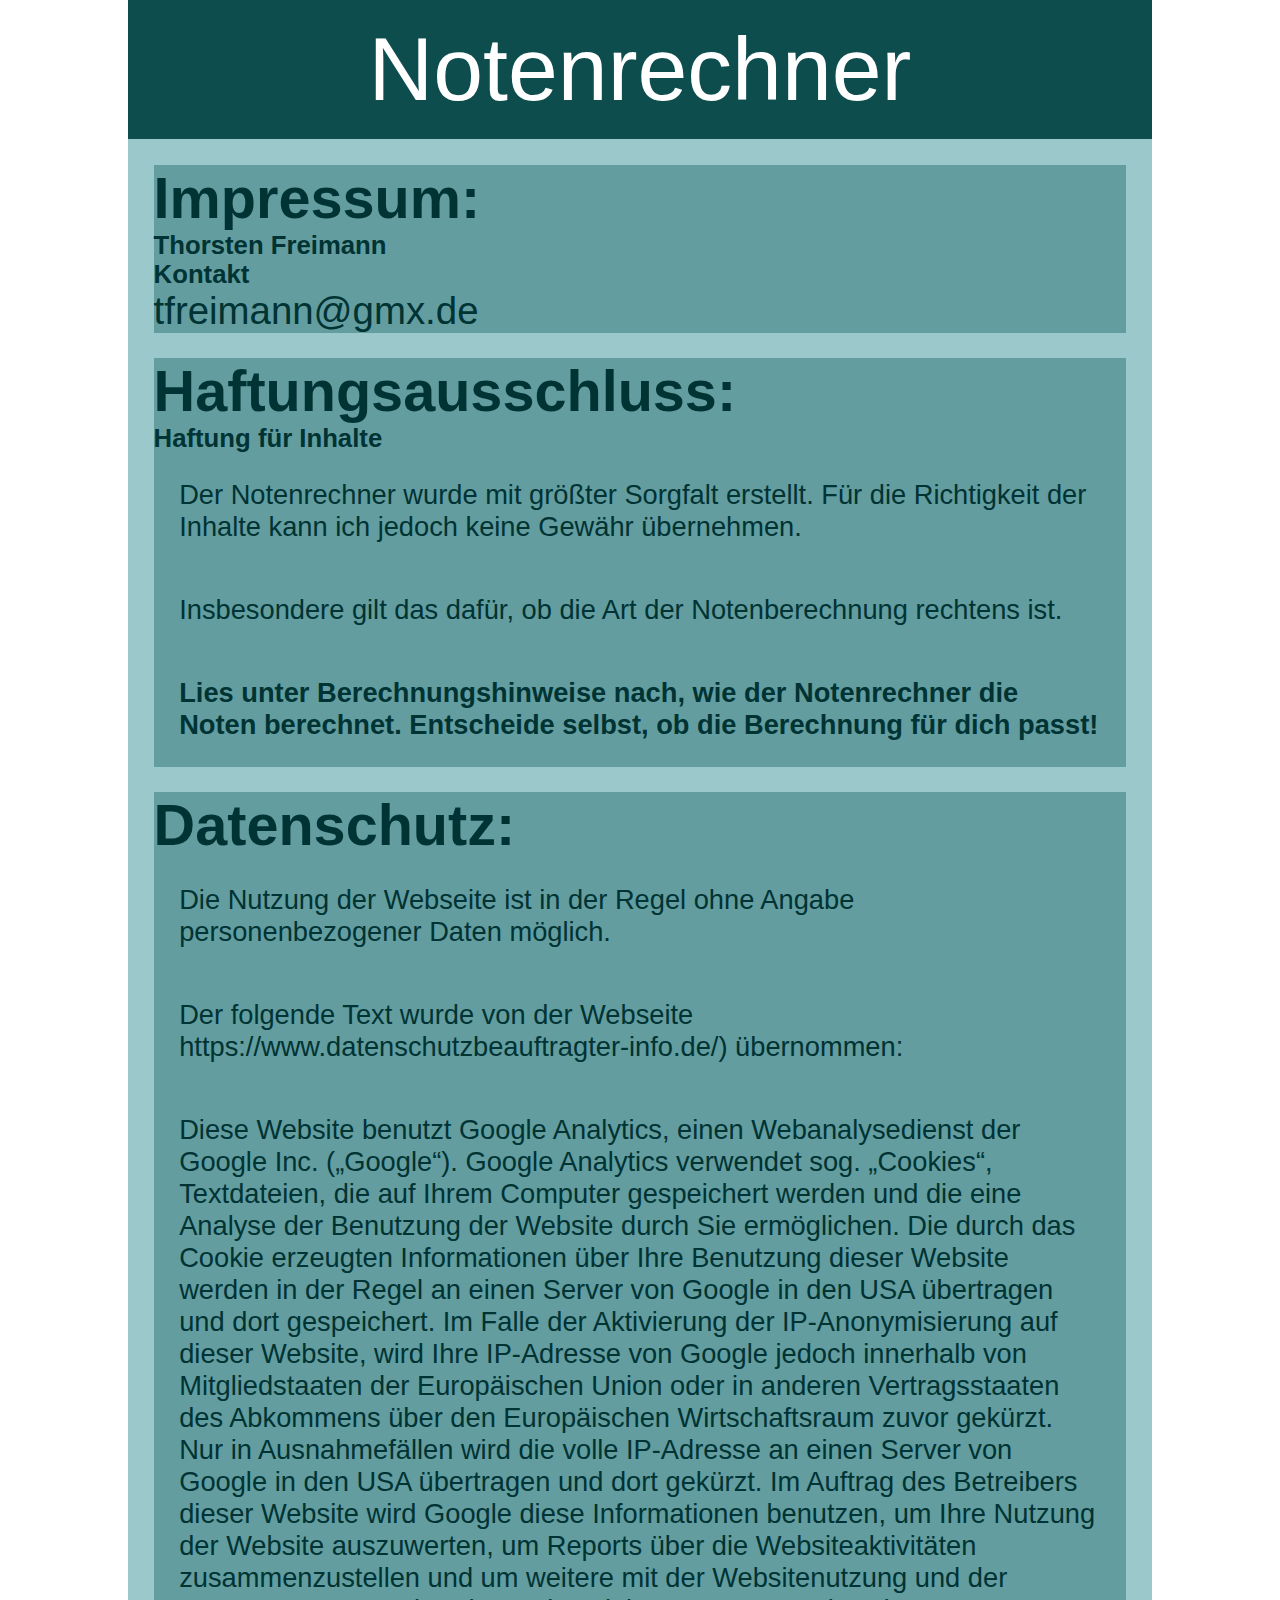
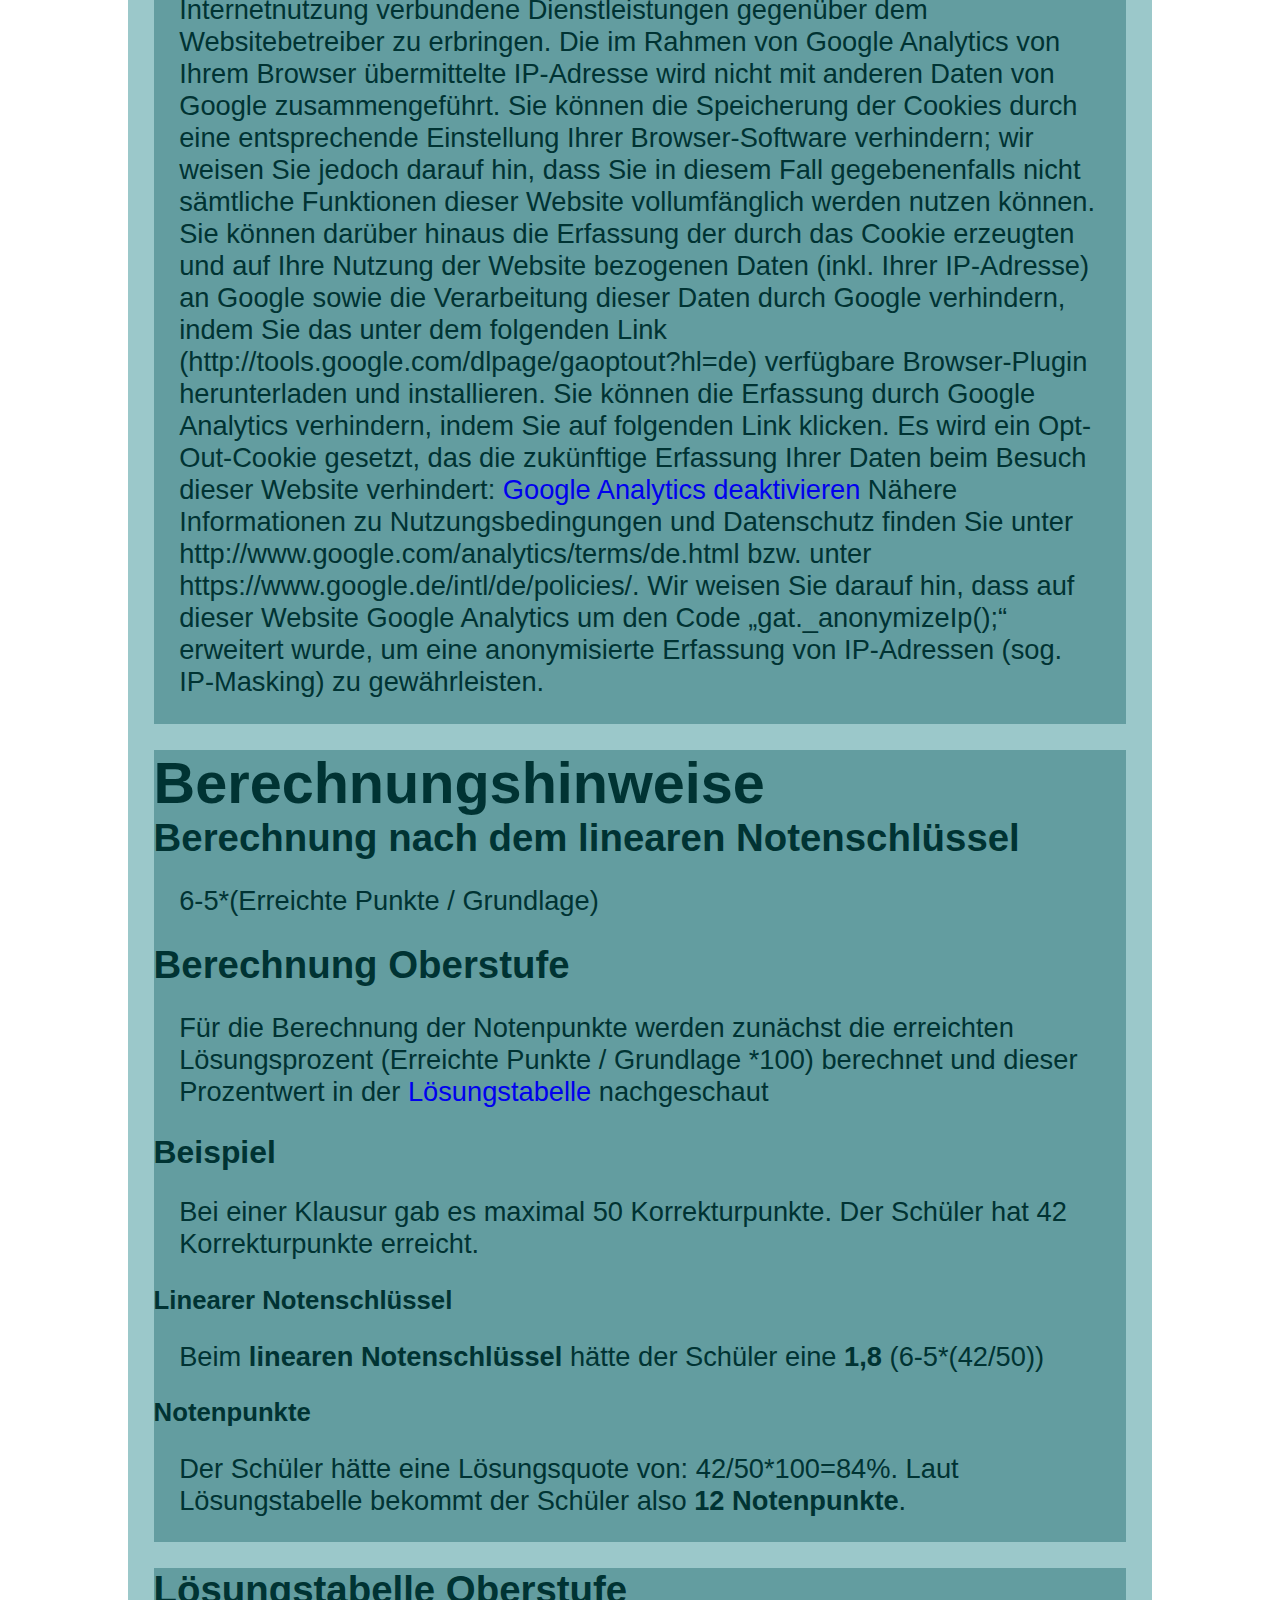
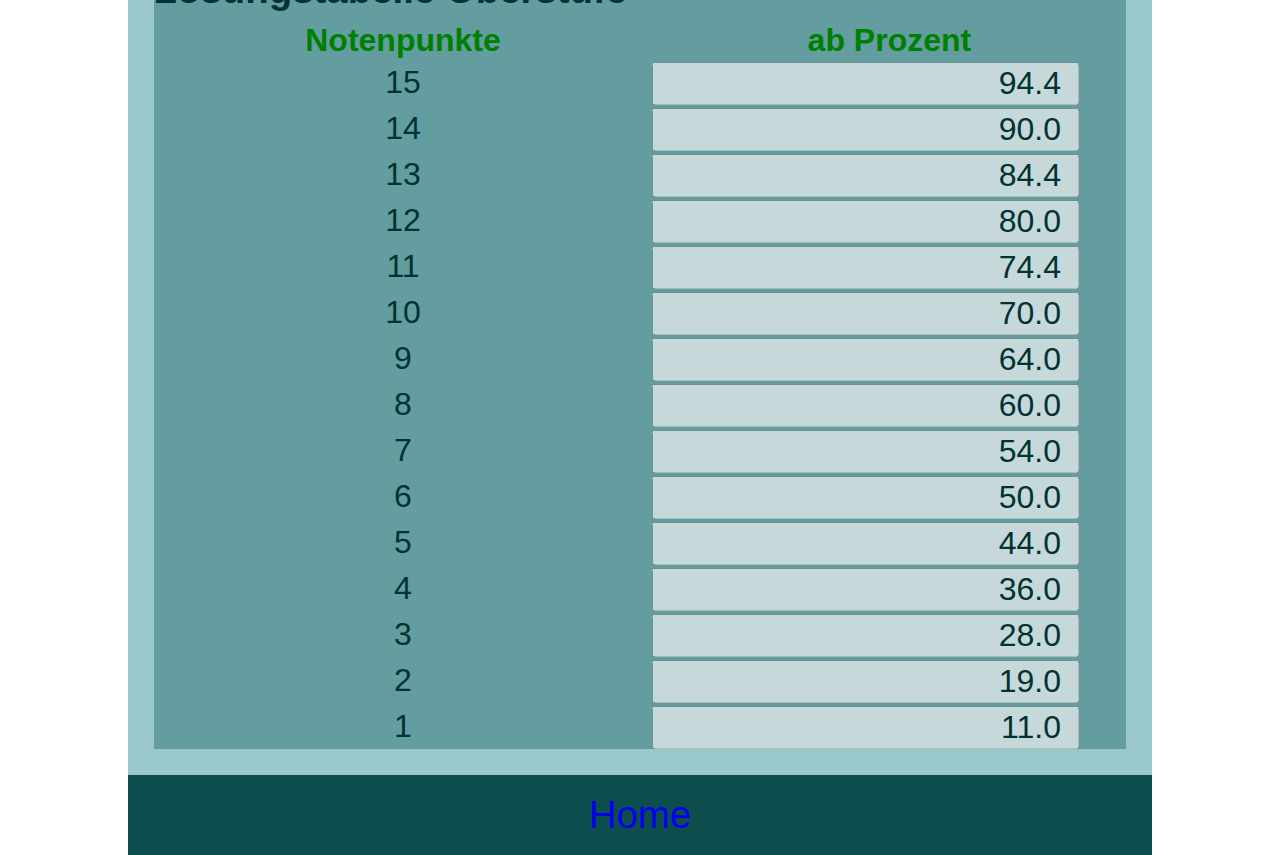
==== impressum.html @ 76888d2a "aktuelle Version" ====
<!DOCTYPE html>
<html lang="en">
<head>
    <meta charset="utf-8">  
    <title>Notenrechner :: Impressum</title>
    <meta name="description" content="">
    <meta name="viewport" content="width=device-width, initial-scale=1.0">
    <link href="css/normalize.css" rel="stylesheet" media="all">
    <link href="css/style.css" rel="stylesheet" media="all">   
	
	<script>
		  (function(i,s,o,g,r,a,m){i['GoogleAnalyticsObject']=r;i[r]=i[r]||function(){
		  (i[r].q=i[r].q||[]).push(arguments)},i[r].l=1*new Date();a=s.createElement(o),
		  m=s.getElementsByTagName(o)[0];a.async=1;a.src=g;m.parentNode.insertBefore(a,m)
		  })(window,document,'script','//www.google-analytics.com/analytics.js','ga');

		  ga('create', 'UA-65645544-1', 'auto');
		  ga('send', 'pageview');
	</script>
    
</head>
<body>
    <div class="wrap">	
		<div class="logo">			
    		<p role="title" class="title">Notenrechner</p>    			
    	</div>
        <main role="main">			
        	<div class="ausgabe">
				<h2 id="impressum">Impressum:</h1>
				<h6>Thorsten Freimann</h6>
				<h6>Kontakt</h6>
				<p>tfreimann@gmx.de</p>						
			</div>
			<article>
				<h2 id="haftung">Haftungsausschluss:</h1>
				<h6>Haftung für Inhalte</h6>
				<p>Der Notenrechner wurde mit größter Sorgfalt erstellt. 
				Für die Richtigkeit der Inhalte kann ich jedoch keine Gewähr übernehmen.</p>
				<p>Insbesondere gilt das dafür, ob die Art der Notenberechnung rechtens ist.</p>
				<p><b>Lies unter <a href"#hilfe">Berechnungshinweise</a> nach, wie
				der Notenrechner die Noten berechnet. Entscheide selbst, ob die Berechnung für dich passt!</b></p>
			</article>
			<article>
				<h2 id="datenschutz">Datenschutz:</h1>
				<p>Die Nutzung der Webseite ist in der Regel ohne Angabe 
				personenbezogener Daten möglich.</p>
				<p>Der folgende Text wurde von der Webseite https://www.datenschutzbeauftragter-info.de/)
				übernommen: </p>
				<p>Diese Website benutzt Google Analytics, einen Webanalysedienst der Google Inc. („Google“). Google Analytics verwendet sog. „Cookies“, Textdateien, die auf Ihrem Computer gespeichert werden und die eine Analyse der Benutzung der Website durch Sie ermöglichen. Die durch das Cookie erzeugten Informationen über Ihre Benutzung dieser Website werden in der Regel an einen Server von Google in den USA übertragen und dort gespeichert. Im Falle der Aktivierung der IP-Anonymisierung auf dieser Website, wird Ihre IP-Adresse von Google jedoch innerhalb von Mitgliedstaaten der Europäischen Union oder in anderen Vertragsstaaten des Abkommens über den Europäischen Wirtschaftsraum zuvor gekürzt. Nur in Ausnahmefällen wird die volle IP-Adresse an einen Server von Google in den USA übertragen und dort gekürzt. Im Auftrag des Betreibers dieser Website wird Google diese Informationen benutzen, um Ihre Nutzung der Website auszuwerten, um Reports über die Websiteaktivitäten zusammenzustellen und um weitere mit der Websitenutzung und der Internetnutzung verbundene Dienstleistungen gegenüber dem Websitebetreiber zu erbringen. Die im Rahmen von Google Analytics von Ihrem Browser übermittelte IP-Adresse wird nicht mit anderen Daten von Google zusammengeführt. Sie können die Speicherung der Cookies durch eine entsprechende Einstellung Ihrer Browser-Software verhindern; wir weisen Sie jedoch darauf hin, dass Sie in diesem Fall gegebenenfalls nicht sämtliche Funktionen dieser Website vollumfänglich werden nutzen können. Sie können darüber hinaus die Erfassung der durch das Cookie erzeugten und auf Ihre Nutzung der Website bezogenen Daten (inkl. Ihrer IP-Adresse) an Google sowie die Verarbeitung dieser Daten durch Google verhindern, indem Sie das unter dem folgenden Link (http://tools.google.com/dlpage/gaoptout?hl=de) verfügbare Browser-Plugin herunterladen und installieren.

 Sie können die Erfassung durch Google Analytics verhindern, 
 indem Sie auf folgenden Link klicken. Es wird ein Opt-Out-Cookie gesetzt, das die zukünftige Erfassung Ihrer Daten beim Besuch dieser Website verhindert:

<a href=”javascript:gaOptout()”>Google Analytics deaktivieren</a>

 Nähere Informationen zu Nutzungsbedingungen und Datenschutz finden Sie unter http://www.google.com/analytics/terms/de.html bzw. unter https://www.google.de/intl/de/policies/. Wir weisen Sie darauf hin, dass auf dieser Website Google Analytics um den Code „gat._anonymizeIp();“ erweitert wurde, um eine anonymisierte Erfassung von IP-Adressen (sog. IP-Masking) zu gewährleisten.
 </p>

			</article>
			<article>
				<h2 id="hilfe">Berechnungshinweise</h2>
				<h4>Berechnung nach dem linearen Notenschlüssel</h4>
					<p>6-5*(Erreichte Punkte / Grundlage) </p>
					<h4>Berechnung Oberstufe</h4>
					<p>Für die Berechnung der Notenpunkte werden zunächst die 
					erreichten Lösungsprozent (Erreichte Punkte / Grundlage *100) berechnet und 
					 dieser Prozentwert in der <a href="#loesungstabelle">Lösungstabelle</a> nachgeschaut</p>
					 <h5>Beispiel</h5>					 
					 <p>Bei einer Klausur gab es maximal 50 Korrekturpunkte. Der Schüler hat
					 42 Korrekturpunkte erreicht.</p>
					 <h6>Linearer Notenschlüssel</h6>
					 <p>Beim <b>linearen Notenschlüssel</b> hätte der Schüler 
					 eine <b>1,8</b> (6-5*(42/50))</p>
					 <h6>Notenpunkte</h6>
					 <p>Der Schüler hätte eine Lösungsquote
					 von: 42/50*100=84%. Laut Lösungstabelle bekommt der Schüler also 
					 <b>12 Notenpunkte</b>.</p>


					  

			</article>
			<article>
				<h4 id="loesungstabelle">Lösungstabelle Oberstufe</h4>
					<table class="tabelle">
						<tr><th>Notenpunkte</th><th>ab Prozent</th></tr>
						<tr><td class="td">15</td><td><input class="config" type="number" name="15" min="0" max="100" size="5" value="94.4" id="15" disabled></tr>
						<tr><td class="td">14</td><td><input class="config" type="number" name="14" min="0" max="100" size="5" value="90.0" id="14" disabled></tr>
						<tr><td class="td">13</td><td><input class="config" type="number" name="13" min="0" max="100" size="5" value="84.4" id="13" disabled></tr>
						<tr><td class="td">12</td><td><input class="config" type="number" name="12" min="0" max="100" size="5" value="80.0" id="12" disabled></tr>
						<tr><td class="td">11</td><td><input class="config" type="number" name="11" min="0" max="100" size="5" value="74.4" id="11" disabled></tr>
						<tr><td class="td">10</td><td><input class="config" type="number" name="10" min="0" max="100" size="5" value="70.0" id="10" disabled></tr>
						<tr><td class="td">9</td><td><input class="config" type="number" name="9" min="0" max="100" size="5" value="64.0" id="9" disabled></tr>
						<tr><td class="td">8</td><td><input class="config" type="number" name="1" min="0" max="100" size="5" value="60.0" id="8" disabled></tr>
						<tr><td class="td">7</td><td><input class="config" type="number" name="8" min="0" max="100" size="5" value="54.0" id="7" disabled></tr>
						<tr><td class="td">6</td><td><input class="config" type="number" name="7" min="0" max="100" size="5" value="50.0" id="6" disabled></tr>
						<tr><td class="td">5</td><td><input class="config" type="number" name="6" min="0" max="100" size="5" value="44.0" id="5" disabled></tr>
						<tr><td class="td">4</td><td><input class="config" type="number" name="5" min="0" max="100" size="5" value="36.0" id="4" disabled></tr>	
						<tr><td class="td">3</td><td><input class="config" type="number" name="4" min="0" max="100" size="5" value="28.0" id="3" disabled></tr>
						<tr><td class="td">2</td><td><input class="config" type="number" name="3" min="0" max="100" size="5" value="19.0" id="2" disabled></tr>
						<tr><td class="td">1</td><td><input class="config" type="number" name="2" min="0" max="100" size="5" value="11.0" id="1" disabled></tr>						
					</table>				

			</article>
        </main>
   
    
    <footer role="contentinfo">
        <ul>
        	<li>
        		<a href="notenrechner.php">Home</a>
        	</li>
        </ul>
    </footer>
    </div> 
</body>
</html>
---- css/style.css ----
* {
  box-sizing: border-box;
	
  margin: 0 0 0 0;
	padding: 0 0 0 0;
	
}

main {
	color: #003333;
}
.title {
	font-size: 7vw;
}
.logo, footer {
	color:white;
	background-color: #0D4D4D;
	text-align: center;
	padding-top: 2vh;
	padding-bottom: 2vh;
}
.logo button {
	margin-left: 2vw;
	float:left;
}

body {
	font-family: "Helvetica Neue",Helvetica,Arial,sans-serif;
	font-size: 6vw;
	height: 100vh;
	/* background-color: #9BC8CA; */
}

h2 {
	 word-wrap: break-word;
}
#hilfe>p{
	margin-bottom: 1vh;
}
.banner {
	
}
#banner>p {
	
	padding: 10%;
}
.header  {
	box-sizing:border-box;
	width: 100vw;	
	border-style: solid;
	border-color: red;
	border-width: 0px;
	text-align: center;
	background-color: #ABDDF1;
	margin: 2vw;
	word-wrap: break-word;
}



.badge {
    /* display: inline-block; */
    min-width: 10px;
    padding: 3px 7px;
    font-size: 1em;
    font-weight: 700;
    line-height: 1;
    color: #fff;
    text-align: center;
    white-space: nowrap;
    vertical-align: middle;
    background-color: white;
    border-radius: 10px

}

.label {
    display: inline;
    padding: .2em .6em .3em;
    font-size: 1em;
    font-weight: 700;
    line-height: 1;
    color: #fff;
    text-align: center;
    white-space: nowrap;
    vertical-align: baseline;
    border-radius: .25em
}

.gruen {
	color: green;
}



.header h1 {
	padding:3vmax;
	font-size: 2em;
	font-weight: 500;
} 



.list-inline {
    padding-left: 0;
    margin-left: -5px;
    list-style: none
}

p {
	font-size: 1em;
}

.haelfte {
    width: 50%;	
    float: left;
    padding: 15px;
	font-size: 2vmax;;
    
}
.voll {    
	width: 100%;
    padding: 15px;
	font-size: 2em;
    
}
.config {
	font-size: 3vmax;
}

ul {
    list-style-type: none;
    margin: 0;
    padding: 0;
} 


.list-inline>li {
    display: inline-block;
    padding-right: 5px;
    padding-left: 5px
}


a>p {
	padding-top: 10%;
	color: white;
	font-size: 0.8em;
}


.zeile {
	display: block;
}
.banner p {
	font-size: 0.71em;
	padding:2vmax;
	text-align: center;
	/* color: #31708f; */
}
article>p {
	font-size: 0.71em;;
	padding:2vmax;
	text-align: left;	
}
main>p {
	font-size: 0.71em;;
	padding:2vmax;
	text-align: left;
	color: #31708f;

}

.ausgabe,  .eingabe, article {
	margin: 2vw;	
	background-color: #639DA0;	
}
.eingabe, #los {
	background-color: #3E8386;	
}

.ausgabe #linearer_notenschluessel, #oberstufe {
	/* text-align: center; */
	font-weight: bold;

}

	.halb {
				display: block;
				float:left;
				width: 50vw;
			}
			.tabelle {
				border: 0px;
				border-style: solid;
				margin: 10px auto 10px auto;
			}
th {
	color:green;
	width:50vw;
	font-size:smaller;
/*	border-style: solid; */
	
}


			.td {
				text-align: center;
				width: 100px;
				font-size: smaller;
			}

.zentriert {
	width: 100%;
	position: absolute;
	top: 50%;
	-webkit-transform: translateY(-50%);
	-ms-transform: translateY(-50%);
	transform: translateY(-50%);
}
input.config {
	width:90%;
	padding: 1px;	
	text-align: right;
	font-size: smaller;
}

.input {
	display: block;
	font-size: 1em;
	text-align: right;
	width: 100%;
}

.col-1 {width: 8.33%;}
.col-2 {width: 16.66%;}
.col-3 {width: 25%;}
.col-4 {width: 33.33%;}
.col-5 {width: 41.66%;}
.col-6 {width: 50%;}
.col-7 {width: 58.33%;}
.col-8 {width: 66.66%;}
.col-9 {width: 75%;}
.col-10 {width: 83.33%;}
.col-11 {width: 91.66%;}
.col-12 {width: 100%;}

[class*="col-"] {
    float: left;
    padding: 15px;
    border: 0px solid red;
}
.row:after {
    content: "";
    clear: both;
    display: block;
}
.ntr-button {
	width: calc(100% - 4vw);
	font-size: 1em;
	background-color: #639DA0;
	cursor: pointer;
	border: 1px solid transparent;
	border-radius: 4px;
	margin: 2vw;
	padding: 2vw;
	color: white;
}

.ntr-button:hover {
    color: #fff;
    background-color: #286090;
    border-color: #204d74
}


a:hover {
    background-color: #337AB7;
} 


.btn {
    display: inline-block;
    padding: 6px 12px;
    margin-bottom: 0;
    font-size: 14px;
    font-weight: 400;
    line-height: 1.42857143;
    text-align: center;
    white-space: nowrap;
    vertical-align: middle;
    -ms-touch-action: manipulation;
    touch-action: manipulation;
    cursor: pointer;
    -webkit-user-select: none;
    -moz-user-select: none;
    -ms-user-select: none;
    user-select: none;
    background-image: none;
    border: 1px solid transparent;
    border-radius: 4px
}

.btn-default {
    color: #333;
    background-color: #fff;
    border-color: #ccc
}
.wrap {
	background-color: #9BC8CA;
}
.hell {
	color: #669999;
}
.dunkel {
	color: #003333;
}

a {
	text-decoration: none;
}
.nav {
	display: inline;
	/*background-color: #226666;*/
	padding: 2vw;

}

.flex-container {
    display: -webkit-flex;
    display: flex;
    -webkit-justify-content: center;
    justify-content: center;
    width: 400px;
    height: 250px;
    background-color: lightgrey;
}

.flex-item {
    background-color: cornflowerblue;
    width: 100px;
    height: 100px;
    margin: 10px;
}

@media only screen and (min-width: 768px) {
    /* For desktop: */
    body{
    	font-size: 3vw;
    	width: 80%;
    	margin: auto;
    	
    	
    }
    
   
}
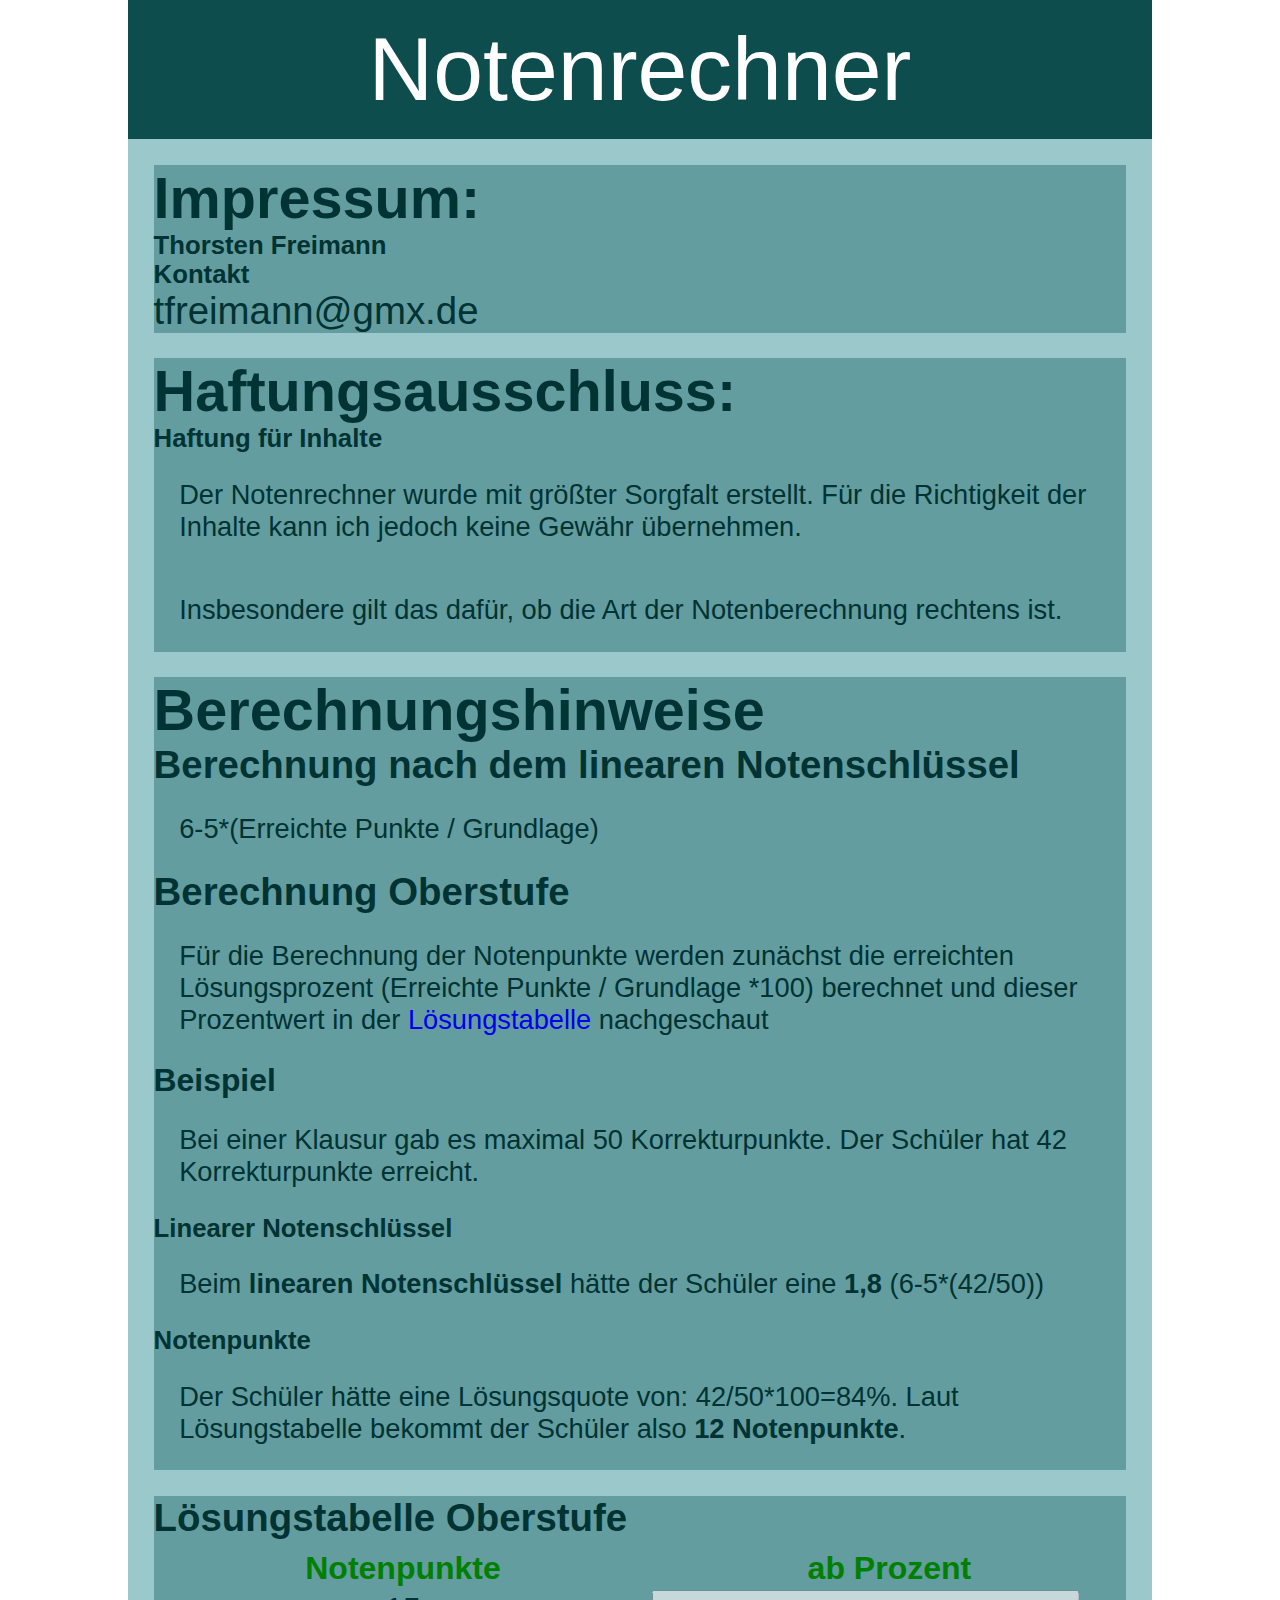
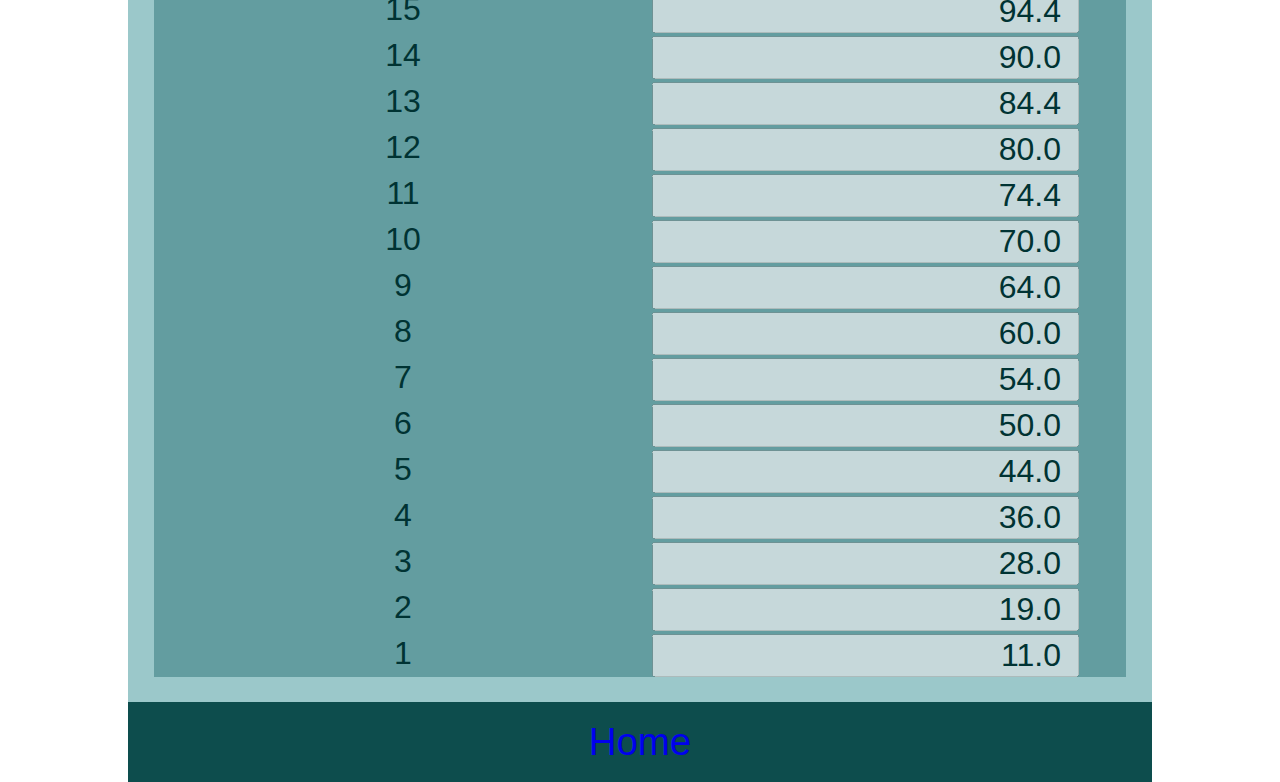
==== commit 6e781cb4: "Umbau für Standalone / Apache Cordova" ====
--- a/impressum.html
+++ b/impressum.html
@@ -36,27 +36,8 @@
 				<h6>Haftung für Inhalte</h6>
 				<p>Der Notenrechner wurde mit größter Sorgfalt erstellt. 
 				Für die Richtigkeit der Inhalte kann ich jedoch keine Gewähr übernehmen.</p>
-				<p>Insbesondere gilt das dafür, ob die Art der Notenberechnung rechtens ist.</p>
-				<p><b>Lies unter <a href"#hilfe">Berechnungshinweise</a> nach, wie
-				der Notenrechner die Noten berechnet. Entscheide selbst, ob die Berechnung für dich passt!</b></p>
-			</article>
-			<article>
-				<h2 id="datenschutz">Datenschutz:</h1>
-				<p>Die Nutzung der Webseite ist in der Regel ohne Angabe 
-				personenbezogener Daten möglich.</p>
-				<p>Der folgende Text wurde von der Webseite https://www.datenschutzbeauftragter-info.de/)
-				übernommen: </p>
-				<p>Diese Website benutzt Google Analytics, einen Webanalysedienst der Google Inc. („Google“). Google Analytics verwendet sog. „Cookies“, Textdateien, die auf Ihrem Computer gespeichert werden und die eine Analyse der Benutzung der Website durch Sie ermöglichen. Die durch das Cookie erzeugten Informationen über Ihre Benutzung dieser Website werden in der Regel an einen Server von Google in den USA übertragen und dort gespeichert. Im Falle der Aktivierung der IP-Anonymisierung auf dieser Website, wird Ihre IP-Adresse von Google jedoch innerhalb von Mitgliedstaaten der Europäischen Union oder in anderen Vertragsstaaten des Abkommens über den Europäischen Wirtschaftsraum zuvor gekürzt. Nur in Ausnahmefällen wird die volle IP-Adresse an einen Server von Google in den USA übertragen und dort gekürzt. Im Auftrag des Betreibers dieser Website wird Google diese Informationen benutzen, um Ihre Nutzung der Website auszuwerten, um Reports über die Websiteaktivitäten zusammenzustellen und um weitere mit der Websitenutzung und der Internetnutzung verbundene Dienstleistungen gegenüber dem Websitebetreiber zu erbringen. Die im Rahmen von Google Analytics von Ihrem Browser übermittelte IP-Adresse wird nicht mit anderen Daten von Google zusammengeführt. Sie können die Speicherung der Cookies durch eine entsprechende Einstellung Ihrer Browser-Software verhindern; wir weisen Sie jedoch darauf hin, dass Sie in diesem Fall gegebenenfalls nicht sämtliche Funktionen dieser Website vollumfänglich werden nutzen können. Sie können darüber hinaus die Erfassung der durch das Cookie erzeugten und auf Ihre Nutzung der Website bezogenen Daten (inkl. Ihrer IP-Adresse) an Google sowie die Verarbeitung dieser Daten durch Google verhindern, indem Sie das unter dem folgenden Link (http://tools.google.com/dlpage/gaoptout?hl=de) verfügbare Browser-Plugin herunterladen und installieren.
-
- Sie können die Erfassung durch Google Analytics verhindern, 
- indem Sie auf folgenden Link klicken. Es wird ein Opt-Out-Cookie gesetzt, das die zukünftige Erfassung Ihrer Daten beim Besuch dieser Website verhindert:
-
-<a href=”javascript:gaOptout()”>Google Analytics deaktivieren</a>
-
- Nähere Informationen zu Nutzungsbedingungen und Datenschutz finden Sie unter http://www.google.com/analytics/terms/de.html bzw. unter https://www.google.de/intl/de/policies/. Wir weisen Sie darauf hin, dass auf dieser Website Google Analytics um den Code „gat._anonymizeIp();“ erweitert wurde, um eine anonymisierte Erfassung von IP-Adressen (sog. IP-Masking) zu gewährleisten.
- </p>
-
-			</article>
+				<p>Insbesondere gilt das dafür, ob die Art der Notenberechnung rechtens ist.</p>				
+			</article>			
 			<article>
 				<h2 id="hilfe">Berechnungshinweise</h2>
 				<h4>Berechnung nach dem linearen Notenschlüssel</h4>
@@ -108,7 +89,7 @@
     <footer role="contentinfo">
         <ul>
         	<li>
-        		<a href="notenrechner.php">Home</a>
+        		<a href="index.html">Home</a>
         	</li>
         </ul>
     </footer>
--- a/css/style.css
+++ b/css/style.css
@@ -343,6 +343,56 @@
     margin: 10px;
 }
 
+  .fehler { 
+        width: 80vw;;
+        font-size: 2em;
+        color: red; 
+        position: absolute;
+        top: 1vh;
+        text-align: center;
+        border-style: solid yellow;
+        border-size: 10px;
+
+      }
+      .body {               
+        background-color: #226666;
+        display: -webkit-flex;
+        display: -webkit-box;
+        display: -ms-flexbox;
+        display: flex;  
+        -webkit-align-items: center;
+        -webkit-box-align: center;
+        -ms-flex-align: center;
+        align-items: center;  
+      }
+      .anmeldung {
+        background-color: #669999;
+        font-size: 2em;
+        font-family: sans-serif;
+        margin: auto;
+        padding: 1vw;        
+      }
+      input[type="submit"] {
+          padding-top: -;
+          padding-bottom: -;
+          margin-top: 10px;
+          margin-bottom: 10px;
+          padding-left: 10px;
+          padding-right: 10px;
+          border-radius: 25px;
+      }
+      input[type="checkbox"] {
+           width: 50px; /*Desired width*/
+  		   height: 50px; /*Desired height*/
+      }
+      .form {        
+          margin-left: 2vw;
+          margin-right: 2vw;
+          margin-bottom: 2vh;
+          margin-top: 2vh;     
+      }
+      
+
 @media only screen and (min-width: 768px) {
     /* For desktop: */
     body{
